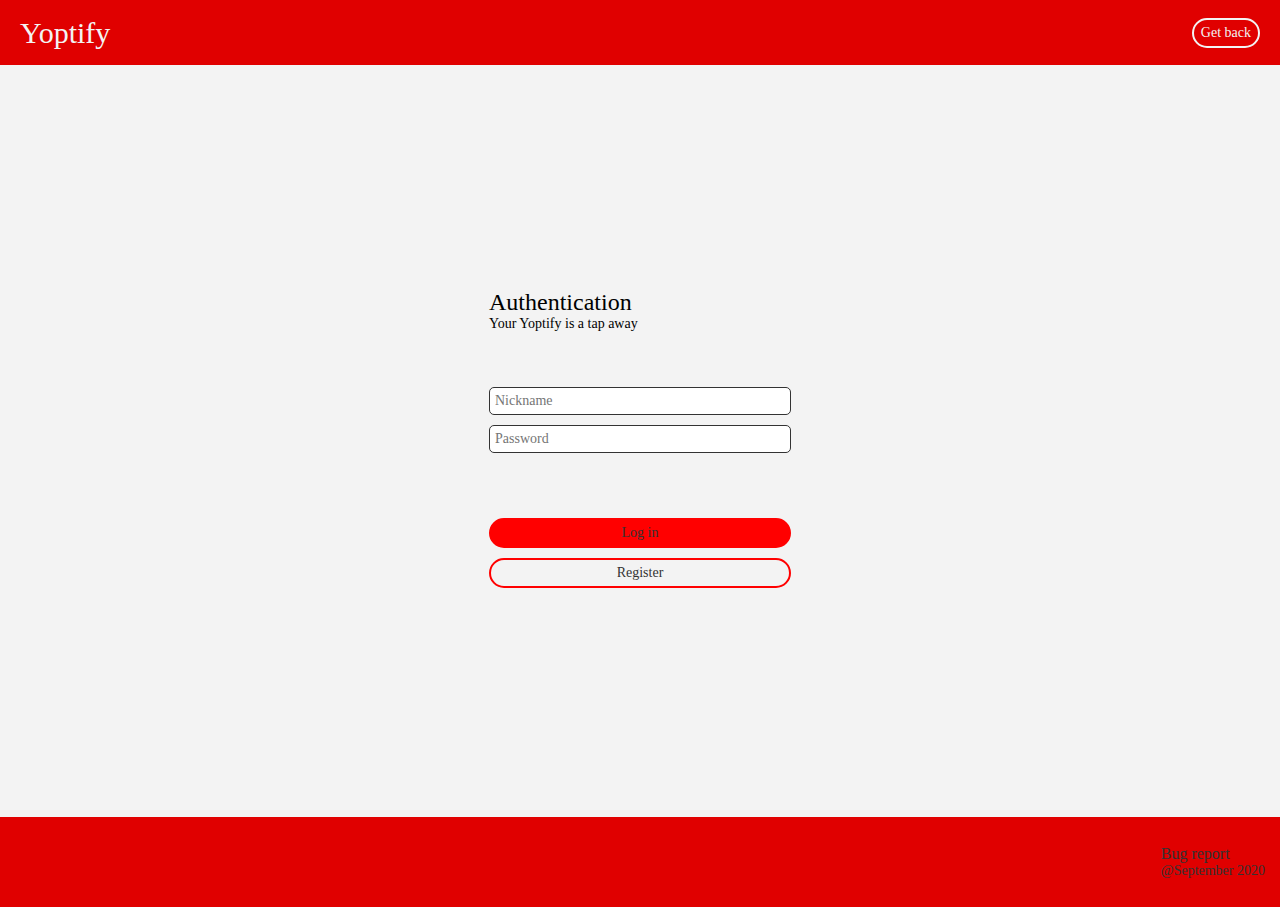
==== authentication.html @ f1b9ed5b "Added login and register screens. Added var for colors. Added footer." ====
<!DOCTYPE html>
<html lang="en-US">
<head>
	<title>Yoptify</title>
	<meta charset="utf-8">
	<meta name="author" content="Pavel Kamenko">
	<meta name="description" content="Yoptify - online player, that mimicres under Yandex.Music">
	
	<link rel="stylesheet" type="text/css" href="assets/css/basicElements.css">
	<link rel="stylesheet" type="text/css" href="assets/css/headerStyle.css">
	<link rel="stylesheet" type="text/css" href="assets/css/button.css">
	<link rel="stylesheet" type="text/css" href="assets/css/authentication.css">
	<link rel="stylesheet" type="text/css" href="assets/css/text.css">
	<link rel="stylesheet" type="text/css" href="assets/css/liButtonStyle.css">
	<link rel="stylesheet" type="text/css" href="assets/css/chartStyle.css">
	<link rel="stylesheet" type="text/css" href="assets/css/genresStyle.css">
	<link rel="stylesheet" type="text/css" href="assets/css/artistsStyle.css">
	<link rel="stylesheet" type="text/css" href="assets/css/footerStyle.css">
</head>

<body>
	<header class="header">	
		<div id="header-left-part">
			<a href="index.html" id="div-music-player-name">Yoptify</a>	
		</div>
		<div id="block-auth">
			<a class="btn-animated" href="index.html">Get back</a>
		</div>
	</header>
	<main>
		<div class="backPage"></div>
			<form>
				<div class="div-help-text">Authentication</div>
				<p class="description">Your Yoptify is a tap away</p>
				<input type="text" placeholder="Nickname" size="34">
				<input type="password" placeholder="Password">
				<button id="login-btn" class="btn-red">Log in</button>
				<a class="btn-light-red" href="registration.html">Register</a>
			<form>
		
	</main>
	<footer id="footer-div">
		<div id="credits-div">
			<a class="send-bugs-link" href="https://vk.com/emoseptember">Bug report</a>
			<p class="credits">@September 2020</p> 
		</div>
	</footer>
</body>
</html>
---- assets/css/basicElements.css ----
html {
	scroll-behavior: smooth;
}

* {
    margin: 0;
    padding: 0;
}

:root {
  /*header, active links*/
  --color1: #e00000;
  /*background*/	
  --color2: #f3f3f3;
  /*songs and playlists desc text*/
  --color3: #999999;
  /*frames*/
  --color4: #e00000;
  /**/
  --color5: #dead00;
  /*text, links*/
  --color6: #333333;
}


header {
	background: var(--color1);
	height: 10%;
}

a { 
	text-decoration: none;
	outline: none;
} 

body {
	background-color: var(--color2);
}


footer {
	width: 100%;
	background-color: var(--color1);
}
---- assets/css/headerStyle.css ----
.header {
	display: flex;
	justify-content:space-between; 
}

#header-left-part{
	display: flex;
	justify-content: flex-start;
	padding-left: 20px;
	padding-top: 16px;
	padding-bottom: 15px;
	font-family: Verdana;
	font-size: 30px;
}

#div-music-player-name{
	color: var(--color2);
}

#search-input{
	margin-left: 20px;
	margin-top: 3px;
	height: 30px;
	border: 1px solid var(--color1);
	background-color: var(--color2);

	color: #000;
  	border-radius: 30px;
  	padding-left: 12px;
}

#search-input::placeholder {
  color: var(--color3);
  opacity: 1; /* Firefox */
}

#block-auth {
	display: flex;
	font-family: Verdana;
	justify-content: flex-end;
	align-items: center;
	margin-right: 10px;
	font-size: 14px;
	color: #f3f3f3;
}
---- assets/css/button.css ----
/* btn */
.btn-animated {
  margin: 10px 10px;  
  padding: 5px 7px;
  border-radius: 50px;
  border: 2px solid;
  font: 14px Verdana;
  background: none;
  outline: none;
  cursor: pointer;
  -webkit-transition: all .25s;
  transition: all .25s;
  color: #f3f3f3;
  border-color: #f3f3f3;
  background: -webkit-linear-gradient(left, #f3f3f3, #f3f3f3) no-repeat;
  background: linear-gradient(to right, #f3f3f3, #f3f3f3) no-repeat;
  background-size: 0% 100%;
}
.btn-animated:hover {
  background-size: 100% 100%;
  color: #333333;
}

/* btn */
.btn-red {
  margin: 5px 0px;  
  padding: 5px 7px;
  border-radius: 50px;
  border: 2px solid;
  font: 14px Verdana;
  background: none;
  outline: none;
  cursor: pointer;
  -webkit-transition: all .25s;
  transition: all .25s;
  text-align: center;
  color: #333333;
  border-color: #ff0000;
  background-color: #ff0000;
}
.btn-red:hover {
  background-color: #f00000;
  color: #333333;
}



.btn-light-red {
  margin: 5px 0px;  
  padding: 5px 7px;
  border-radius: 50px;
  border: 2px solid;
  font: 14px Verdana;
  background: none;
  outline: none;
  cursor: pointer;
  text-align: center;
  transition: .25s;
  color: #333333;
  border-color: #ff0000;
  background-color: #f3f3f3;
}

.btn-light-red:hover {
  color: #333333;
}
---- assets/css/authentication.css ----
html { 
	overflow: hidden; 
}

main {
	display: flex;
	justify-content: center;
	align-items: center;
	min-height: 83.5vh;
}

form {
	padding: 20px;
	display: flex;
	flex-direction: column;
	background-color: #f3f3f3;	
}

form input {
	font-size: 14px;
  	font-family: Verdana;
	padding: 5px;
	margin-top: 5px;
	margin-bottom: 5px;
	border: 1px solid #333333;
	border-radius: 5px;
	outline: none;
	transition: 0.4s;
}

p{
	font-size: 18px;
  	font-family: Verdana;
}



.auth-text {
 	font-family: Verdana;
	font-size: 40px;
	color: #f55e18;
}

.div-flex-auth {
	display: flex;
	justify-content: center;
	align-items: center;
	flex-direction: column;
	padding-top: 6%;
}

.div-help-text {
	font-family: Verdana;
	font-size: 24px;
}
.description{
	font-family: Verdana;
	font-size: 14px;
	margin-bottom: 50px;
}

.backPage{
	position: absolute;
	width: 100%;
	height: 90%;
	z-index: -1;
	
	filter: brightness(20%);
	background-image: url(../images/Background.png);
	background-repeat: no-repeat;
  	background-size: cover;
  	background-position: center;
}

#login-btn{
	margin-top: 20%
}

.btn-dark-red:hover {  color: #333333;
}
---- assets/css/text.css ----
.description-text {
	font-family: Verdana;
	font-size: 16px;
	color: var(--color6);
}

.sections-text {
	font-family: Verdana;
	font-size: 24px;
	color: var(--color6);
}

.chart-position-text{
	color: var(--color6);
	font-family: Verdana;
}

.song-name {
	color: var(--color6);
	font-family: Verdana;
}

.song-author {
	font-family: Verdana;
	color: var(--color3);
}

.playlist-name {
	font-family: Verdana;
}

.playlist-name-link{
	font-family: Verdana;
}

.playlist-description {
	font-family: Verdana;
	font-size: 13px;
	color: var(--color3);
}

.genre-selector-label{
	font-family: Verdana;
}

.artist-text{
	font-family: Verdana;
	color: var(--color6);
}
---- assets/css/liButtonStyle.css ----
.div-li-button {	
	margin-top: 2%;
}

.box-items{
	display: flex;
	flex-wrap: wrap;		
	justify-content: flex-start;
}

.playlist-name-link:hover {
	color: #f00000;
}
.playlist-name-link{
	color: var(--color6);
}

.playlist-mame:hover {
	color: #f00000;
}

.playlist-div{
	position: relative;
}

.play-button{
	height: 40px;
	width: 40px;
	transition: .25s ease;
}

.middle-playlist {
  transition: .25s ease;
  opacity: 0;
  position: absolute;
  top: 50%;
  left: 50%;
  transform: translate(-50%, -50%);
  -ms-transform: translate(-50%, -50%);
  text-align: center;
}

.li-buttom {
	transition: .25s ease;
	margin-right: 10px;
	margin-bottom: 10px;
	padding: 10px 10px 30px 10px;
	height: 200px;
	width: 160px;
	list-style-type: none;
	border: 2px solid var(--color2);
}

.li-buttom:hover .image-add-playlist {
  opacity: 0.3;
}

.li-buttom:hover .middle-playlist {
  opacity: 1;
}

.li-buttom:hover {
	transition: .25s ease;
	border: 2px solid #ffdb4d;
}

.image-add-playlist {
	height: 160px;
	width: 160px;	
}
---- assets/css/chartStyle.css ----
.chart-items {
	display: flex;
	flex-flow: column wrap;
	height: 300px;
}

.song-item{
	transition: .25s ease;
	padding: 5px;
	padding-bottom: 2px;
	margin-top: 5px;
	margin-left: 10px; 
	display: grid;
	grid-template-columns: auto auto auto; 
	justify-content: start;
	border:  2px solid var(--color2);
}

.image-song-div{
	grid-column: 2;
	grid-row: 1 / 3;
	position: relative;
}

.image-song{
	height: 40px;
	width: 40px;
	transition: .25s ease;
}

.middle {
  transition: .25s ease;
  opacity: 0;
  position: absolute;
  top: 50%;
  left: 50%;
  transform: translate(-50%, -50%);
  -ms-transform: translate(-50%, -50%);
  text-align: center;
}

.song-item:hover {
	transition: .25s ease;
	border: 2px solid #ffdb4d;
}

.song-item:hover .image-song {
  opacity: 0.3;
}

.song-item:hover .middle {
  opacity: 1;
}

.text-h {
  height: 40px;
  width: 40px;
}

.chart-position-text{
	width: 30px;
	margin: auto;
	grid-row: 1 / 3;
	grid-column: 1;
}

.song-name {
	grid-column: 3;
	margin-left: 5px;
}

.song-author {
	grid-column: 3;
	grid-row: 2;
	margin-left: 5px;
}
---- assets/css/genresStyle.css ----
#genre-selection{
	display: flex;
	flex-wrap: wrap;
  	flex-direction: row;
}

.genre-selector-div{
	height: 40px;
	margin-top: 20px;
}

.genre-selector-checkbox{
	visibility: hidden;
}

.genre-selector-label{
	padding: 5px 10px;
}

.genre-selector-checkbox + .genre-selector-label{
	color: #f00000;
	border: 2px solid #f00000; 
	border-radius: 15px;
	background-color: var(--color2);
}

.genre-selector-checkbox:checked + .genre-selector-label{
	color: var(--color2);
	background-color: #f00000;
	border-radius: 15px;
	border: 2px solid #f00000; 
}

#genres-select-button{
	width: 100px;
	margin-left: 15px; 
}
---- assets/css/artistsStyle.css ----
.artists-list{
	display: flex;
	flex-flow: row wrap;
	
}

.artist-list-item{
	transition: .25s ease;
	display: flex;
	direction: row;
	padding: 5px;
	margin: 5px 5px;
	width: 30%;
	border: 2px solid var(--color2);
}

.artist-list-item:hover {
	transition: .25s ease;
	border: 2px solid #ffdb4d;
}

.middle-artist {
  transition: .25s ease;
  opacity: 0;
  position: absolute;
  top: 50%;
  left: 50%;
  transform: translate(-50%, -50%);
  -ms-transform: translate(-50%, -50%);
  text-align: center;
}

.artist-play-button {
  height: 40px;
  width: 40px;
}


.artist-list-item:hover .artist-image {
  opacity: 0.3;
}

.artist-list-item:hover .middle-artist {
  opacity: 1;
}

.artist-image-div{
	position: relative;
}

.artist-image{
	height: 60px;
	width: 60px;
	border-radius: 50%;
}

.artist-text{
	margin: auto 10px;
}
---- assets/css/footerStyle.css ----
#footer-div { 
	display: flex;
	flex-wrap: wrap;
	justify-content: space-between;
	align-items: center;
    height: 10vh;
    position: relative;
}

#footer-nav {
	margin: 15px 20px;
}

.get-back-title {
	font-family: Verdana;
	font-size: 16px;
	margin-bottom: 10px;
}

.get-back-list {
	font-family: Verdana;
	font-size: 14px;
	border-bottom: 1px solid var(--color6); 
}

.get-back-list-item{
	display: inline;
	margin-right: 10px;
}

.get-back-link{
	color: var(--color6);
}

.get-back-link:hover{
	color: var(--color2);
}

.send-bugs-link{
	font-family: Verdana;
	font-size: 16px;
	text-align: right;
	color: var(--color6);
}

.send-bugs-link:hover{
	color: var(--color2);
}

#credits-div{
	padding: 15px; 
	margin-left: auto;
}

.credits{
	font-family: Verdana;
	font-size: 14px;
	color: var(--color6);
}
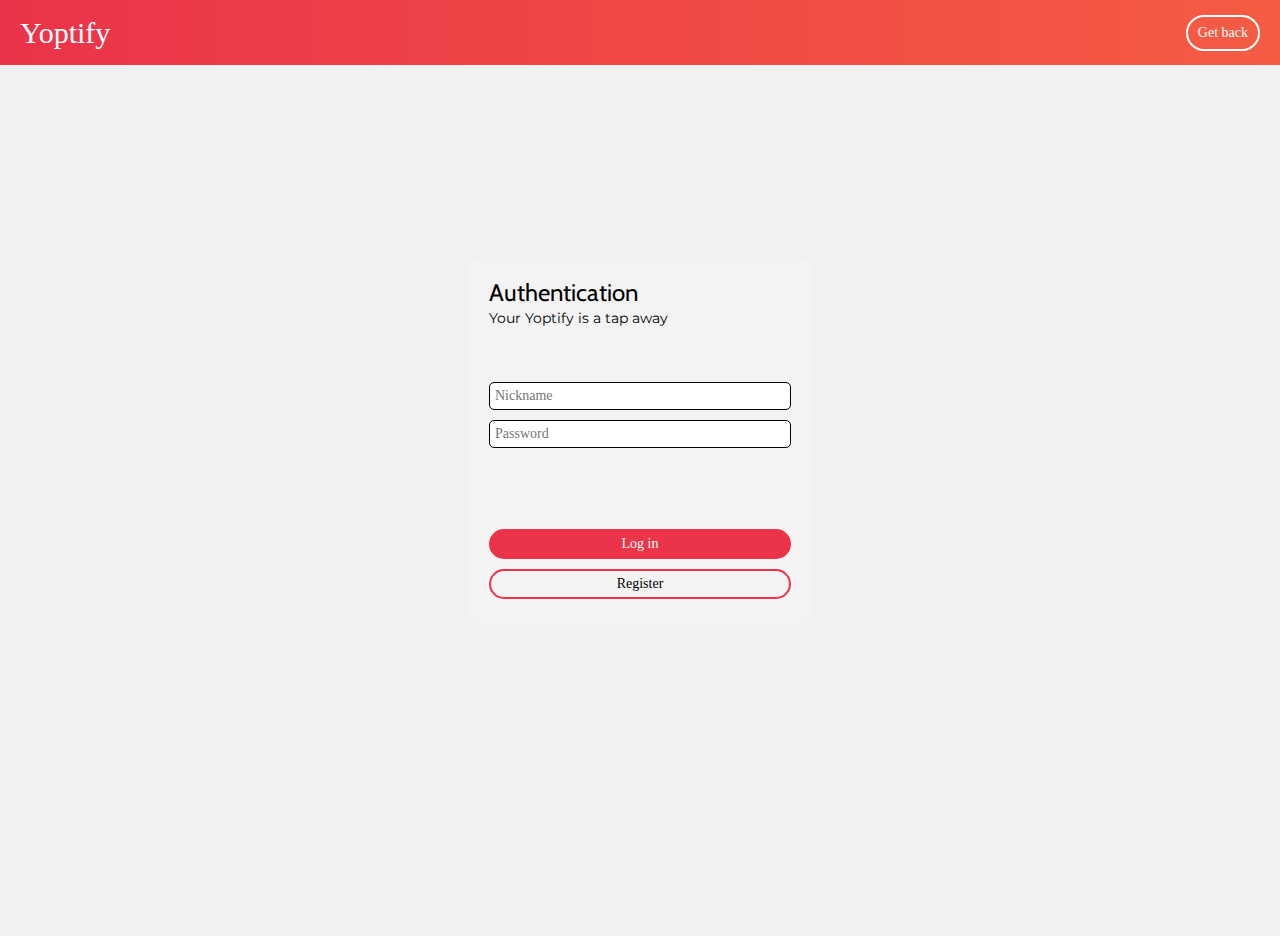
==== commit 3fa45416: "Small refactor" ====
--- a/authentication.html
+++ b/authentication.html
@@ -7,14 +7,13 @@
 	<meta name="description" content="Yoptify - online player, that mimicres under Yandex.Music">
 	
 	<link rel="stylesheet" type="text/css" href="assets/css/basicElements.css">
-	<link rel="stylesheet" type="text/css" href="assets/css/headerStyle.css">
-	<link rel="stylesheet" type="text/css" href="assets/css/button.css">
-	<link rel="stylesheet" type="text/css" href="assets/css/authentication.css">
-	<link rel="stylesheet" type="text/css" href="assets/css/text.css">
-	<link rel="stylesheet" type="text/css" href="assets/css/liButtonStyle.css">
-	<link rel="stylesheet" type="text/css" href="assets/css/chartStyle.css">
-	<link rel="stylesheet" type="text/css" href="assets/css/genresStyle.css">
-	<link rel="stylesheet" type="text/css" href="assets/css/artistsStyle.css">
+	<link rel="stylesheet" href="https://fonts.googleapis.com/css?family=Montserrat">
+		<link rel="stylesheet" href="https://fonts.googleapis.com/css?family=Cabin">
+
+	<link rel="stylesheet" type="text/css" href="assets/css/buttonsStyle.css">
+	<link rel="stylesheet" type="text/css" href="assets/css/authenticationPageStyle.css">
+	<link rel="stylesheet" type="text/css" href="assets/css/textStyle.css">
+	<link rel="stylesheet" type="text/css" href="assets/css/basicElements.css">
 	<link rel="stylesheet" type="text/css" href="assets/css/footerStyle.css">
 </head>
 
@@ -39,11 +38,5 @@
 			<form>
 		
 	</main>
-	<footer id="footer-div">
-		<div id="credits-div">
-			<a class="send-bugs-link" href="https://vk.com/emoseptember">Bug report</a>
-			<p class="credits">@September 2020</p> 
-		</div>
-	</footer>
 </body>
 </html>--- a/assets/css/basicElements.css
+++ b/assets/css/basicElements.css
@@ -3,29 +3,23 @@
 }
 
 * {
-    margin: 0;
-    padding: 0;
+  margin: 0;
+  padding: 0;
 }
 
 :root {
   /*header, active links*/
-  --color1: #e00000;
+  --primaryColor: #eb3349;
   /*background*/	
-  --color2: #f3f3f3;
+  --backgroundLightColor: #fff;
   /*songs and playlists desc text*/
   --color3: #999999;
   /*frames*/
   --color4: #e00000;
   /**/
-  --color5: #dead00;
+  --color5: #ba0020;
   /*text, links*/
-  --color6: #333333;
-}
-
-
-header {
-	background: var(--color1);
-	height: 10%;
+  --color6: #000000;
 }
 
 a { 
@@ -33,13 +27,21 @@
 	outline: none;
 } 
 
+@media only screen and (max-width: 1024px) {
+  header{
+    font-size: 32px;
+  }
+  body{
+    font-size: 32px;
+  }
+  footer{
+    font-size: 32px;
+  }
+  
+}
+
 body {
-	background-color: var(--color2);
+	background-color: #f1f1f1;
 }
 
 
-footer {
-	width: 100%;
-	background-color: var(--color1);
-}
-
--- a/assets/css/buttonsStyle.css
+++ b/assets/css/buttonsStyle.css
@@ -0,0 +1,53 @@
+.btn-animated {
+  margin: 10px 10px;  
+  padding: 8px 10px;
+  border-radius: 50px;
+  border: 2px solid var(--backgroundLightColor);
+  font: 0.875em Verdana;
+  transition: all .25s;
+  color: var(--backgroundLightColor);
+  background: linear-gradient(to right, var(--backgroundLightColor), var(--backgroundLightColor)) no-repeat;
+  background-size: 0% 100%;
+}
+.btn-animated:hover {
+  background-size: 100% 100%;
+  color: var(--color6);
+}
+
+
+.btn-red {
+  margin: 5px 0px;  
+  padding: 5px 7px;
+  border-radius: 50px;
+  border: 2px solid var(--primaryColor);
+  font: 0.875em Verdana;
+
+  transition: all .25s;
+  text-align: center;
+  color: var(--backgroundLightColor);
+  background-color: var(--primaryColor);
+}
+.btn-red:hover {
+  background-color: var(--color5);
+  border-color: var(--color5);
+}
+
+
+
+.btn-light-red {
+  margin: 5px 0px;  
+  padding: 5px 7px;
+  border-radius: 50px;
+  border: 2px solid;
+  font: 0.875em Verdana;
+  
+
+  transition: .25s;
+  color: var(--color6);
+  text-align: center;
+  border-color: var(--primaryColor);
+  background-color: none;
+}
+.btn-light-red:hover {
+  /*TODO find pretty color*/
+}--- a/assets/css/authenticationPageStyle.css
+++ b/assets/css/authenticationPageStyle.css
@@ -0,0 +1,86 @@
+html { 
+	overflow: hidden; 
+}
+
+.header {
+	display: flex;
+	justify-content:space-between; 
+	background-image: linear-gradient(to right, #eb3349 , #f45c43);
+}
+
+#header-left-part{
+	display: flex;
+	justify-content: flex-start;
+	padding-left: 20px;
+	padding-top: 16px;
+	padding-bottom: 15px;
+	font-family: Verdana;
+	font-size: 1.875em;
+}
+
+#div-music-player-name{
+	color: var(--backgroundLightColor);
+	font-family: Verdana;
+}
+
+#block-auth {
+	display: flex;
+	justify-content: flex-end;
+	align-items: center;
+	margin-right: 10px;
+}
+
+
+main {
+	display: flex;
+	justify-content: center;
+	align-items: center;
+	min-height: 83.5vh;
+}
+
+form {
+	padding: 20px;
+	border-radius: 10px;
+	display: flex;
+	flex-direction: column;
+	background-color: #f3f3f3;	
+}
+
+form input {
+	background-color: var(--backgroundLightColor);
+	color: var(--color6);
+	font-size: 0.875em;
+  	font-family: Verdana;
+	padding: 5px;
+	margin: 5px 0px;
+	border: 1px solid var(--color6);
+	border-radius: 5px;	
+}
+
+.div-help-text {
+	font-family: Cabin;
+	font-size: 1.5em;
+}
+
+.description{
+	font-family: Montserrat;
+	font-size: 0.875em;
+	margin-top: 2px;
+	margin-bottom: 50px;
+}
+
+.backPage{
+	position: absolute;
+	width: 100%;
+	height: 110%;
+	z-index: -1;	
+	filter: brightness(20%);
+	background-image: url(../images/Background.png);
+	background-repeat: no-repeat;
+  	background-size: cover;
+  	background-position: center;
+}
+
+#login-btn{
+	margin-top: 25%
+}
--- a/assets/css/textStyle.css
+++ b/assets/css/textStyle.css
@@ -0,0 +1,51 @@
+.description-text {
+	font-family: Montserrat;
+	font-size: 1em;
+	color: var(--color6);
+}
+
+.sections-text {
+	font-family: Montserrat;
+	font-size: 1.5em;
+	color: var(--color6);
+}
+
+.chart-position-text{
+	color: var(--color6);
+	font-family: Verdana;
+}
+
+.song-name {
+	color: var(--color6);
+	font-family: Montserrat;
+	font-weight: 400;
+}
+
+.song-author {
+	font-family: Montserrat;
+	color: var(--color3);
+}
+
+.playlist-name {
+	font-family: Montserrat;
+}
+
+.playlist-name-link{
+	font-family: Montserrat;
+	font-weight: 500;
+}
+
+.playlist-description {
+	font-family: Montserrat;
+	font-size: 0.8em;
+	color: var(--color3);
+}
+
+.genre-selector-label{
+	font-family: Verdana;
+}
+
+.artist-text{
+	font-family: Montserrat;
+	color: var(--color6);
+}--- a/assets/css/basicElements.css
+++ b/assets/css/basicElements.css
@@ -3,29 +3,23 @@
 }
 
 * {
-    margin: 0;
-    padding: 0;
+  margin: 0;
+  padding: 0;
 }
 
 :root {
   /*header, active links*/
-  --color1: #e00000;
+  --primaryColor: #eb3349;
   /*background*/	
-  --color2: #f3f3f3;
+  --backgroundLightColor: #fff;
   /*songs and playlists desc text*/
   --color3: #999999;
   /*frames*/
   --color4: #e00000;
   /**/
-  --color5: #dead00;
+  --color5: #ba0020;
   /*text, links*/
-  --color6: #333333;
-}
-
-
-header {
-	background: var(--color1);
-	height: 10%;
+  --color6: #000000;
 }
 
 a { 
@@ -33,13 +27,21 @@
 	outline: none;
 } 
 
+@media only screen and (max-width: 1024px) {
+  header{
+    font-size: 32px;
+  }
+  body{
+    font-size: 32px;
+  }
+  footer{
+    font-size: 32px;
+  }
+  
+}
+
 body {
-	background-color: var(--color2);
+	background-color: #f1f1f1;
 }
 
 
-footer {
-	width: 100%;
-	background-color: var(--color1);
-}
-
--- a/assets/css/footerStyle.css
+++ b/assets/css/footerStyle.css
@@ -1,10 +1,11 @@
+footer {
+	width: 100%;
+	background-color: var(--backgroundLightColor);
+}
+
 #footer-div { 
 	display: flex;
-	flex-wrap: wrap;
 	justify-content: space-between;
-	align-items: center;
-    height: 10vh;
-    position: relative;
 }
 
 #footer-nav {
@@ -12,15 +13,14 @@
 }
 
 .get-back-title {
-	font-family: Verdana;
-	font-size: 16px;
+	font-family: Cabin;
+	font-size: 1em;
 	margin-bottom: 10px;
 }
 
 .get-back-list {
-	font-family: Verdana;
-	font-size: 14px;
-	border-bottom: 1px solid var(--color6); 
+	font-family: Montserrat;
+	font-size: 0.875em;
 }
 
 .get-back-list-item{
@@ -29,16 +29,16 @@
 }
 
 .get-back-link{
-	color: var(--color6);
+	color: #666;
 }
 
-.get-back-link:hover{
-	color: var(--color2);
+.get-back-link:hover {
+	color: #000;
 }
 
 .send-bugs-link{
-	font-family: Verdana;
-	font-size: 16px;
+	font-family: Montserrat;
+	font-size: 1em;
 	text-align: right;
 	color: var(--color6);
 }
@@ -48,12 +48,12 @@
 }
 
 #credits-div{
-	padding: 15px; 
+	padding: 0.875em; 
 	margin-left: auto;
 }
 
 .credits{
-	font-family: Verdana;
-	font-size: 14px;
+	font-family: Montserrat;
+	font-size: 0.875em;
 	color: var(--color6);
 }
